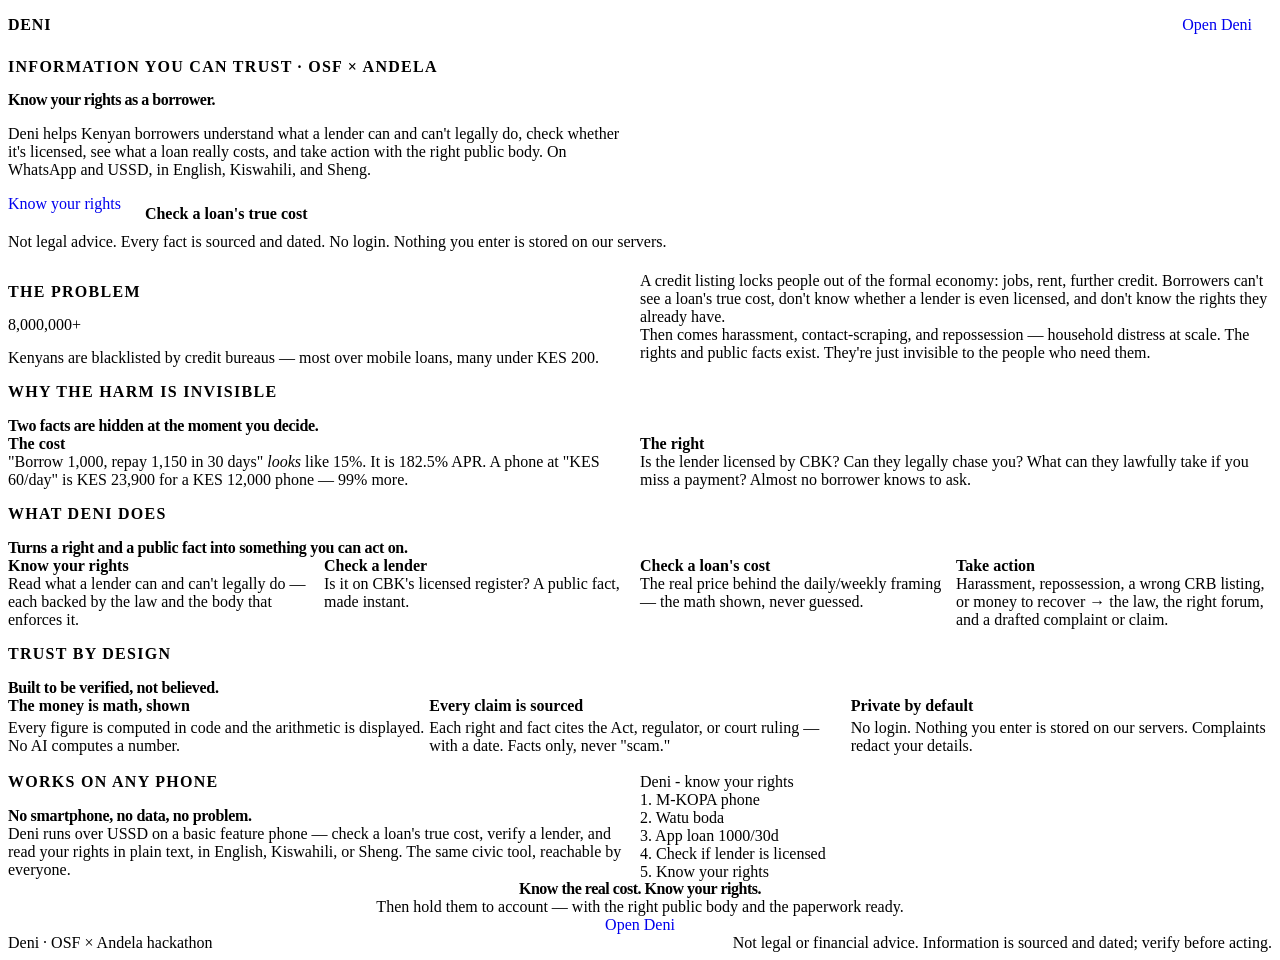
==== frontend/landing.html @ 60b098ba "Add landing page and serve it at / with the app at /app" ====
<!DOCTYPE html>
<html lang="en">
<head>
  <meta charset="UTF-8" />
  <meta name="viewport" content="width=device-width, initial-scale=1.0" />
  <title>Deni — know your rights as a borrower</title>
  <meta name="description" content="Deni helps Kenyan borrowers understand their rights, check if a lender is licensed, see a loan's true cost, and act with the right public body. On WhatsApp and USSD, in English, Kiswahili, and Sheng." />
  <link rel="preconnect" href="https://fonts.googleapis.com" />
  <link href="https://fonts.googleapis.com/css2?family=Inter:wght@400;500;600;700&family=JetBrains+Mono:wght@400;500;600;700&display=swap" rel="stylesheet" />
  <link rel="stylesheet" href="/styles.css" />
  <style>
    /* Landing-only layout helpers (reuse tokens from styles.css) */
    .wrap { max-width: var(--page-max-width); margin: 0 auto; padding: 0 var(--spacing-24); }
    .section { padding: var(--spacing-80) 0; }
    .eyebrow { font-family: var(--font-geist-mono); text-transform: uppercase; letter-spacing: 0.08em; font-size: var(--text-caption); color: var(--color-orange-text); font-weight: 600; }
    .hero-title { font-size: var(--text-heading-lg); font-weight: 600; letter-spacing: -0.03em; line-height: 1.05; margin: var(--spacing-16) 0; }
    .lead { font-size: var(--text-subheading); color: var(--color-graphite); max-width: 620px; }
    .cta-row { display: flex; gap: var(--spacing-16); flex-wrap: wrap; margin-top: var(--spacing-32); }
    .btn-ghost { background: var(--color-paper-white); color: var(--color-carbon-black); border: 1px solid var(--color-carbon-black); border-radius: var(--radius-buttons); font-weight: 600; font-size: var(--text-body); padding: 10px 24px; cursor: pointer; text-decoration: none; display: inline-block; }
    .btn-ghost:hover { background: var(--color-chartreuse-highlight); }
    a.btn-primary { text-decoration: none; display: inline-block; }
    .grid-3 { display: grid; grid-template-columns: repeat(3, 1fr); gap: var(--spacing-24); }
    .grid-4 { display: grid; grid-template-columns: repeat(4, 1fr); gap: var(--spacing-16); }
    .grid-2 { display: grid; grid-template-columns: 1fr 1fr; gap: var(--spacing-40); align-items: center; }
    .big-number { font-size: var(--text-display); line-height: 1; }
    .section-title { font-size: var(--text-heading); font-weight: 600; letter-spacing: -0.02em; margin: 0 0 var(--spacing-8); }
    .muted { color: var(--color-graphite); }
    .divider { border: none; border-top: 1px solid var(--color-carbon-black); margin: 0; }
    footer { border-top: 1px solid var(--color-carbon-black); }
    @media (max-width: 860px) {
      .grid-3, .grid-4, .grid-2 { grid-template-columns: 1fr; }
      .hero-title { font-size: 40px; }
      .big-number { font-size: 56px; }
      .section { padding: var(--spacing-56) 0; }
    }
  </style>
</head>
<body>
  <!-- Header -->
  <header style="border-bottom:1px solid var(--color-carbon-black);background:var(--color-paper-white);position:sticky;top:0;z-index:10;">
    <div class="wrap" style="display:flex;align-items:center;justify-content:space-between;gap:var(--spacing-16);padding-top:var(--spacing-16);padding-bottom:var(--spacing-16);">
      <span style="font-family:var(--font-geist-mono);text-transform:uppercase;letter-spacing:0.05em;font-weight:600;">Deni</span>
      <a href="/app" class="btn-primary" style="padding:8px 20px;">Open Deni</a>
    </div>
  </header>

  <!-- Hero -->
  <section class="grid-bg">
    <div class="wrap section">
      <p class="eyebrow">Information you can trust · OSF × Andela</p>
      <h1 class="hero-title">Know your <span style="color:var(--color-signal-orange);">rights</span> as a borrower.</h1>
      <p class="lead">
        Deni helps Kenyan borrowers understand what a lender can and can't legally do,
        check whether it's licensed, see what a loan really costs, and take action with
        the right public body. On WhatsApp and USSD, in English, Kiswahili, and Sheng.
      </p>
      <div class="cta-row">
        <a href="/app#rights" class="btn-primary">Know your rights</a>
        <a href="/app#cost" class="btn-ghost">Check a loan's true cost</a>
      </div>
      <p class="muted" style="font-size:var(--text-caption);margin-top:var(--spacing-24);">
        Not legal advice. Every fact is sourced and dated. No login. Nothing you enter is stored on our servers.
      </p>
    </div>
  </section>

  <hr class="divider" />

  <!-- Problem: the stakes -->
  <section class="section">
    <div class="wrap grid-2">
      <div>
        <p class="eyebrow">The problem</p>
        <p class="big-number stat-number">8,000,000+</p>
        <p style="font-size:var(--text-subheading);margin:var(--spacing-8) 0 0;">
          Kenyans are blacklisted by credit bureaus — most over mobile loans, many
          under KES 200.
        </p>
      </div>
      <div>
        <p style="margin:0 0 var(--spacing-16);">
          A credit listing locks people out of the formal economy: jobs, rent, further
          credit. Borrowers can't see a loan's true cost, don't know whether a lender is
          even licensed, and don't know the rights they already have.
        </p>
        <p class="muted" style="margin:0;">
          Then comes harassment, contact-scraping, and repossession — household distress
          at scale. The rights and public facts exist. They're just invisible to the
          people who need them.
        </p>
      </div>
    </div>
  </section>

  <hr class="divider" />

  <!-- Why it's invisible -->
  <section class="section grid-bg">
    <div class="wrap">
      <p class="eyebrow">Why the harm is invisible</p>
      <h2 class="section-title">Two facts are hidden at the moment you decide.</h2>
      <div class="grid-2" style="margin-top:var(--spacing-32);align-items:stretch;">
        <div class="card-hard">
          <p style="margin:0 0 var(--spacing-8);font-weight:600;">The cost</p>
          <p style="margin:0;">"Borrow 1,000, repay 1,150 in 30 days" <em>looks</em> like 15%. It is
            <span class="stat-inline">182.5% APR.</span> A phone at "KES 60/day" is
            <span class="stat-inline">KES 23,900 for a KES 12,000 phone — 99% more.</span></p>
        </div>
        <div class="card-hard">
          <p style="margin:0 0 var(--spacing-8);font-weight:600;">The right</p>
          <p style="margin:0;">Is the lender licensed by CBK? Can they legally chase you?
            What can they lawfully take if you miss a payment? Almost no borrower knows to ask.</p>
        </div>
      </div>
    </div>
  </section>

  <hr class="divider" />

  <!-- What Deni does -->
  <section class="section">
    <div class="wrap">
      <p class="eyebrow">What Deni does</p>
      <h2 class="section-title">Turns a right and a public fact into something you can act on.</h2>
      <div class="grid-4" style="margin-top:var(--spacing-32);">
        <a href="/app#rights" class="card-hard" style="text-decoration:none;color:inherit;">
          <p style="margin:0 0 var(--spacing-8);font-weight:600;">Know your rights</p>
          <p class="muted" style="margin:0;">Read what a lender can and can't legally do — each backed by the law and the body that enforces it.</p>
        </a>
        <a href="/app#lender" class="card-hard" style="text-decoration:none;color:inherit;">
          <p style="margin:0 0 var(--spacing-8);font-weight:600;">Check a lender</p>
          <p class="muted" style="margin:0;">Is it on CBK's licensed register? A public fact, made instant.</p>
        </a>
        <a href="/app#cost" class="card-hard" style="text-decoration:none;color:inherit;">
          <p style="margin:0 0 var(--spacing-8);font-weight:600;">Check a loan's cost</p>
          <p class="muted" style="margin:0;">The real price behind the daily/weekly framing — the math shown, never guessed.</p>
        </a>
        <a href="/app" class="card-hard" style="text-decoration:none;color:inherit;">
          <p style="margin:0 0 var(--spacing-8);font-weight:600;">Take action</p>
          <p class="muted" style="margin:0;">Harassment, repossession, a wrong CRB listing, or money to recover → the law, the right forum, and a drafted complaint or claim.</p>
        </a>
      </div>
    </div>
  </section>

  <hr class="divider" />

  <!-- Trust -->
  <section class="section grid-bg">
    <div class="wrap">
      <p class="eyebrow">Trust by design</p>
      <h2 class="section-title">Built to be verified, not believed.</h2>
      <div class="grid-3" style="margin-top:var(--spacing-32);">
        <div>
          <p style="font-weight:600;margin:0 0 4px;">The money is math, shown</p>
          <p class="muted" style="margin:0;">Every figure is computed in code and the arithmetic is displayed. No AI computes a number.</p>
        </div>
        <div>
          <p style="font-weight:600;margin:0 0 4px;">Every claim is sourced</p>
          <p class="muted" style="margin:0;">Each right and fact cites the Act, regulator, or court ruling — with a date. Facts only, never "scam."</p>
        </div>
        <div>
          <p style="font-weight:600;margin:0 0 4px;">Private by default</p>
          <p class="muted" style="margin:0;">No login. Nothing you enter is stored on our servers. Complaints redact your details.</p>
        </div>
      </div>
    </div>
  </section>

  <hr class="divider" />

  <!-- Works on any phone -->
  <section class="section">
    <div class="wrap grid-2">
      <div>
        <p class="eyebrow">Works on any phone</p>
        <h2 class="section-title">No smartphone, no data, no problem.</h2>
        <p class="muted" style="margin:0;">
          Deni runs over USSD on a basic feature phone — check a loan's true cost, verify
          a lender, and read your rights in plain text, in English, Kiswahili, or Sheng.
          The same civic tool, reachable by everyone.
        </p>
      </div>
      <div class="card-hard" style="font-family:var(--font-geist-mono);font-size:var(--text-caption);white-space:pre-line;background:var(--color-carbon-black);color:var(--color-paper-white);">
Deni - know your rights
1. M-KOPA phone
2. Watu boda
3. App loan 1000/30d
4. Check if lender is licensed
5. Know your rights
      </div>
    </div>
  </section>

  <hr class="divider" />

  <!-- Final CTA -->
  <section class="section grid-bg" style="text-align:center;">
    <div class="wrap">
      <h2 class="hero-title" style="margin-top:0;">Know the real cost. Know your rights.</h2>
      <p class="lead" style="margin:0 auto;">Then hold them to account — with the right public body and the paperwork ready.</p>
      <div class="cta-row" style="justify-content:center;">
        <a href="/app#rights" class="btn-primary">Open Deni</a>
      </div>
    </div>
  </section>

  <!-- Footer -->
  <footer>
    <div class="wrap" style="padding-top:var(--spacing-24);padding-bottom:var(--spacing-24);display:flex;justify-content:space-between;gap:var(--spacing-16);flex-wrap:wrap;">
      <span style="font-family:var(--font-geist-mono);font-size:var(--text-caption);">Deni · OSF × Andela hackathon</span>
      <span class="muted" style="font-size:var(--text-caption);">Not legal or financial advice. Information is sourced and dated; verify before acting.</span>
    </div>
  </footer>
</body>
</html>
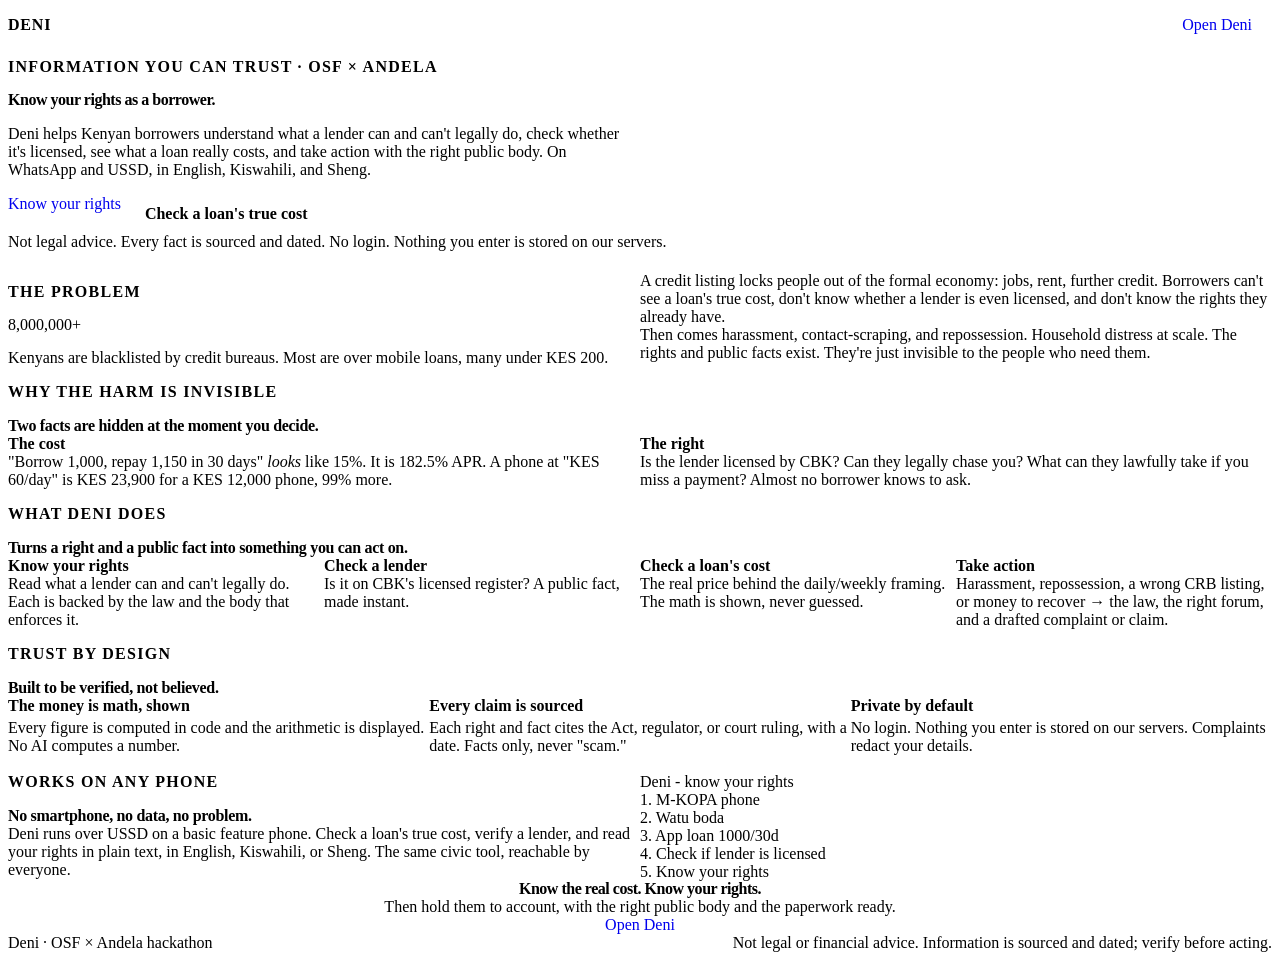
==== commit 4c57ec63: "Remove em dashes from all user-facing text Replace em dashes with commas, colons, and periods across" ====
--- a/frontend/landing.html
+++ b/frontend/landing.html
@@ -3,7 +3,7 @@
 <head>
   <meta charset="UTF-8" />
   <meta name="viewport" content="width=device-width, initial-scale=1.0" />
-  <title>Deni — know your rights as a borrower</title>
+  <title>Deni. Know your rights as a borrower</title>
   <meta name="description" content="Deni helps Kenyan borrowers understand their rights, check if a lender is licensed, see a loan's true cost, and act with the right public body. On WhatsApp and USSD, in English, Kiswahili, and Sheng." />
   <link rel="preconnect" href="https://fonts.googleapis.com" />
   <link href="https://fonts.googleapis.com/css2?family=Inter:wght@400;500;600;700&family=JetBrains+Mono:wght@400;500;600;700&display=swap" rel="stylesheet" />
@@ -73,7 +73,7 @@
         <p class="eyebrow">The problem</p>
         <p class="big-number stat-number">8,000,000+</p>
         <p style="font-size:var(--text-subheading);margin:var(--spacing-8) 0 0;">
-          Kenyans are blacklisted by credit bureaus — most over mobile loans, many
+          Kenyans are blacklisted by credit bureaus. Most are over mobile loans, many
           under KES 200.
         </p>
       </div>
@@ -84,7 +84,7 @@
           even licensed, and don't know the rights they already have.
         </p>
         <p class="muted" style="margin:0;">
-          Then comes harassment, contact-scraping, and repossession — household distress
+          Then comes harassment, contact-scraping, and repossession. Household distress
           at scale. The rights and public facts exist. They're just invisible to the
           people who need them.
         </p>
@@ -104,7 +104,7 @@
           <p style="margin:0 0 var(--spacing-8);font-weight:600;">The cost</p>
           <p style="margin:0;">"Borrow 1,000, repay 1,150 in 30 days" <em>looks</em> like 15%. It is
             <span class="stat-inline">182.5% APR.</span> A phone at "KES 60/day" is
-            <span class="stat-inline">KES 23,900 for a KES 12,000 phone — 99% more.</span></p>
+            <span class="stat-inline">KES 23,900 for a KES 12,000 phone, 99% more.</span></p>
         </div>
         <div class="card-hard">
           <p style="margin:0 0 var(--spacing-8);font-weight:600;">The right</p>
@@ -125,7 +125,7 @@
       <div class="grid-4" style="margin-top:var(--spacing-32);">
         <a href="/app#rights" class="card-hard" style="text-decoration:none;color:inherit;">
           <p style="margin:0 0 var(--spacing-8);font-weight:600;">Know your rights</p>
-          <p class="muted" style="margin:0;">Read what a lender can and can't legally do — each backed by the law and the body that enforces it.</p>
+          <p class="muted" style="margin:0;">Read what a lender can and can't legally do. Each is backed by the law and the body that enforces it.</p>
         </a>
         <a href="/app#lender" class="card-hard" style="text-decoration:none;color:inherit;">
           <p style="margin:0 0 var(--spacing-8);font-weight:600;">Check a lender</p>
@@ -133,7 +133,7 @@
         </a>
         <a href="/app#cost" class="card-hard" style="text-decoration:none;color:inherit;">
           <p style="margin:0 0 var(--spacing-8);font-weight:600;">Check a loan's cost</p>
-          <p class="muted" style="margin:0;">The real price behind the daily/weekly framing — the math shown, never guessed.</p>
+          <p class="muted" style="margin:0;">The real price behind the daily/weekly framing. The math is shown, never guessed.</p>
         </a>
         <a href="/app" class="card-hard" style="text-decoration:none;color:inherit;">
           <p style="margin:0 0 var(--spacing-8);font-weight:600;">Take action</p>
@@ -157,7 +157,7 @@
         </div>
         <div>
           <p style="font-weight:600;margin:0 0 4px;">Every claim is sourced</p>
-          <p class="muted" style="margin:0;">Each right and fact cites the Act, regulator, or court ruling — with a date. Facts only, never "scam."</p>
+          <p class="muted" style="margin:0;">Each right and fact cites the Act, regulator, or court ruling, with a date. Facts only, never "scam."</p>
         </div>
         <div>
           <p style="font-weight:600;margin:0 0 4px;">Private by default</p>
@@ -176,7 +176,7 @@
         <p class="eyebrow">Works on any phone</p>
         <h2 class="section-title">No smartphone, no data, no problem.</h2>
         <p class="muted" style="margin:0;">
-          Deni runs over USSD on a basic feature phone — check a loan's true cost, verify
+          Deni runs over USSD on a basic feature phone. Check a loan's true cost, verify
           a lender, and read your rights in plain text, in English, Kiswahili, or Sheng.
           The same civic tool, reachable by everyone.
         </p>
@@ -198,7 +198,7 @@
   <section class="section grid-bg" style="text-align:center;">
     <div class="wrap">
       <h2 class="hero-title" style="margin-top:0;">Know the real cost. Know your rights.</h2>
-      <p class="lead" style="margin:0 auto;">Then hold them to account — with the right public body and the paperwork ready.</p>
+      <p class="lead" style="margin:0 auto;">Then hold them to account, with the right public body and the paperwork ready.</p>
       <div class="cta-row" style="justify-content:center;">
         <a href="/app#rights" class="btn-primary">Open Deni</a>
       </div>
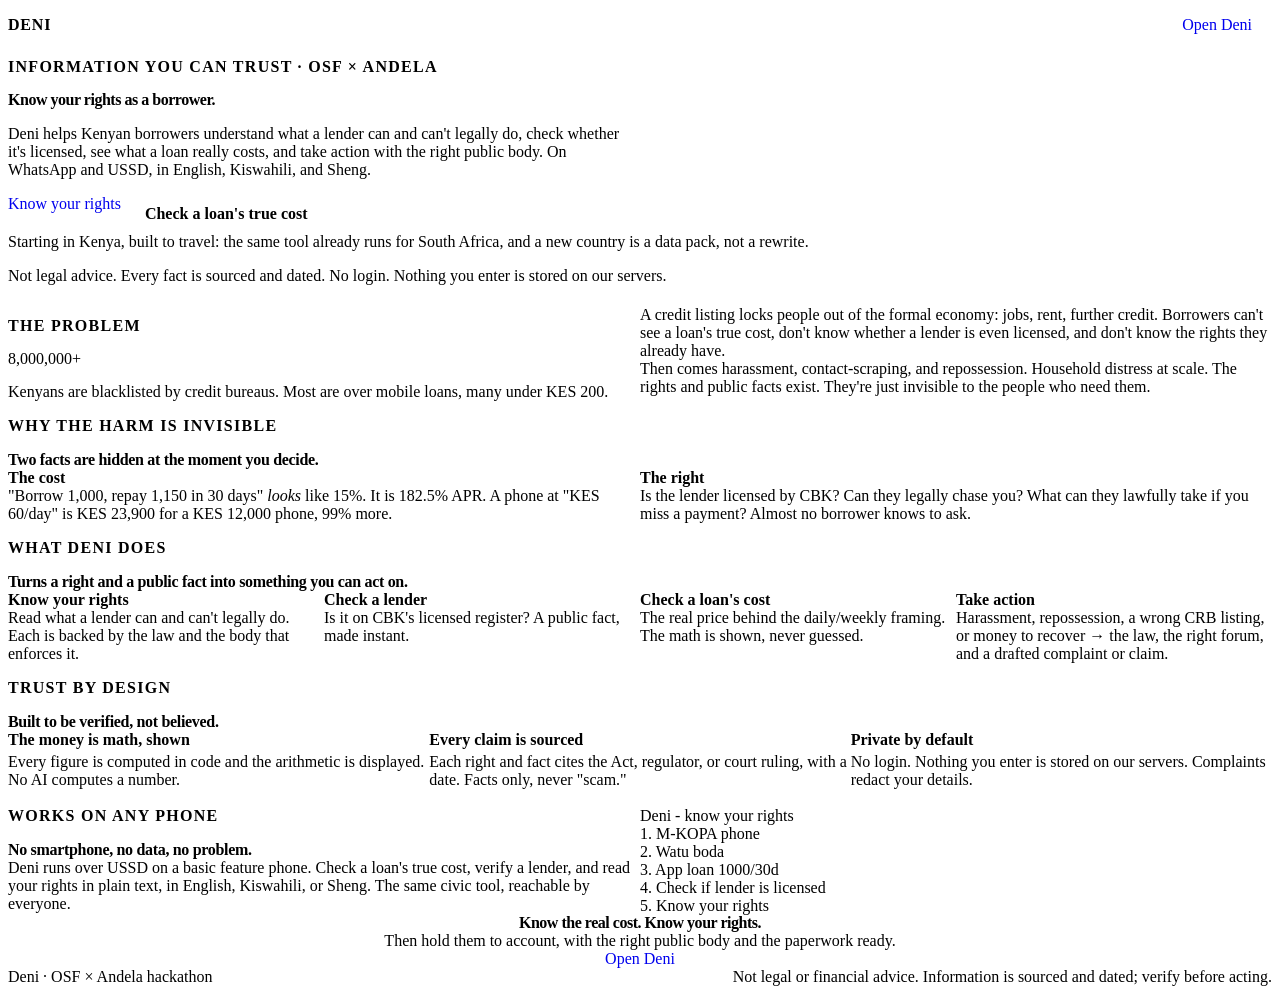
==== commit 423bd579: "Cleanups: drop personal AWS profile, add favicon and a scalability line run.sh and docs no longer ha" ====
--- a/frontend/landing.html
+++ b/frontend/landing.html
@@ -2,6 +2,7 @@
 <html lang="en">
 <head>
   <meta charset="UTF-8" />
+  <link rel="icon" type="image/svg+xml" href="data:image/svg+xml,%3Csvg xmlns=%27http://www.w3.org/2000/svg%27 viewBox=%270 0 100 100%27%3E%3Crect width=%27100%27 height=%27100%27 rx=%2718%27 fill=%27%23ff5b29%27/%3E%3Ctext x=%2750%27 y=%2772%27 font-family=%27monospace%27 font-size=%2770%27 font-weight=%27700%27 text-anchor=%27middle%27 fill=%27%23fafafa%27%3ED%3C/text%3E%3C/svg%3E" />
   <meta name="viewport" content="width=device-width, initial-scale=1.0" />
   <title>Deni. Know your rights as a borrower</title>
   <meta name="description" content="Deni helps Kenyan borrowers understand their rights, check if a lender is licensed, see a loan's true cost, and act with the right public body. On WhatsApp and USSD, in English, Kiswahili, and Sheng." />
@@ -58,6 +59,9 @@
         <a href="/app#rights" class="btn-primary">Know your rights</a>
         <a href="/app#cost" class="btn-ghost">Check a loan's true cost</a>
       </div>
+      <p class="muted" style="font-size:var(--text-caption);margin-top:var(--spacing-16);">
+        Starting in Kenya, built to travel: the same tool already runs for South Africa, and a new country is a data pack, not a rewrite.
+      </p>
       <p class="muted" style="font-size:var(--text-caption);margin-top:var(--spacing-24);">
         Not legal advice. Every fact is sourced and dated. No login. Nothing you enter is stored on our servers.
       </p>
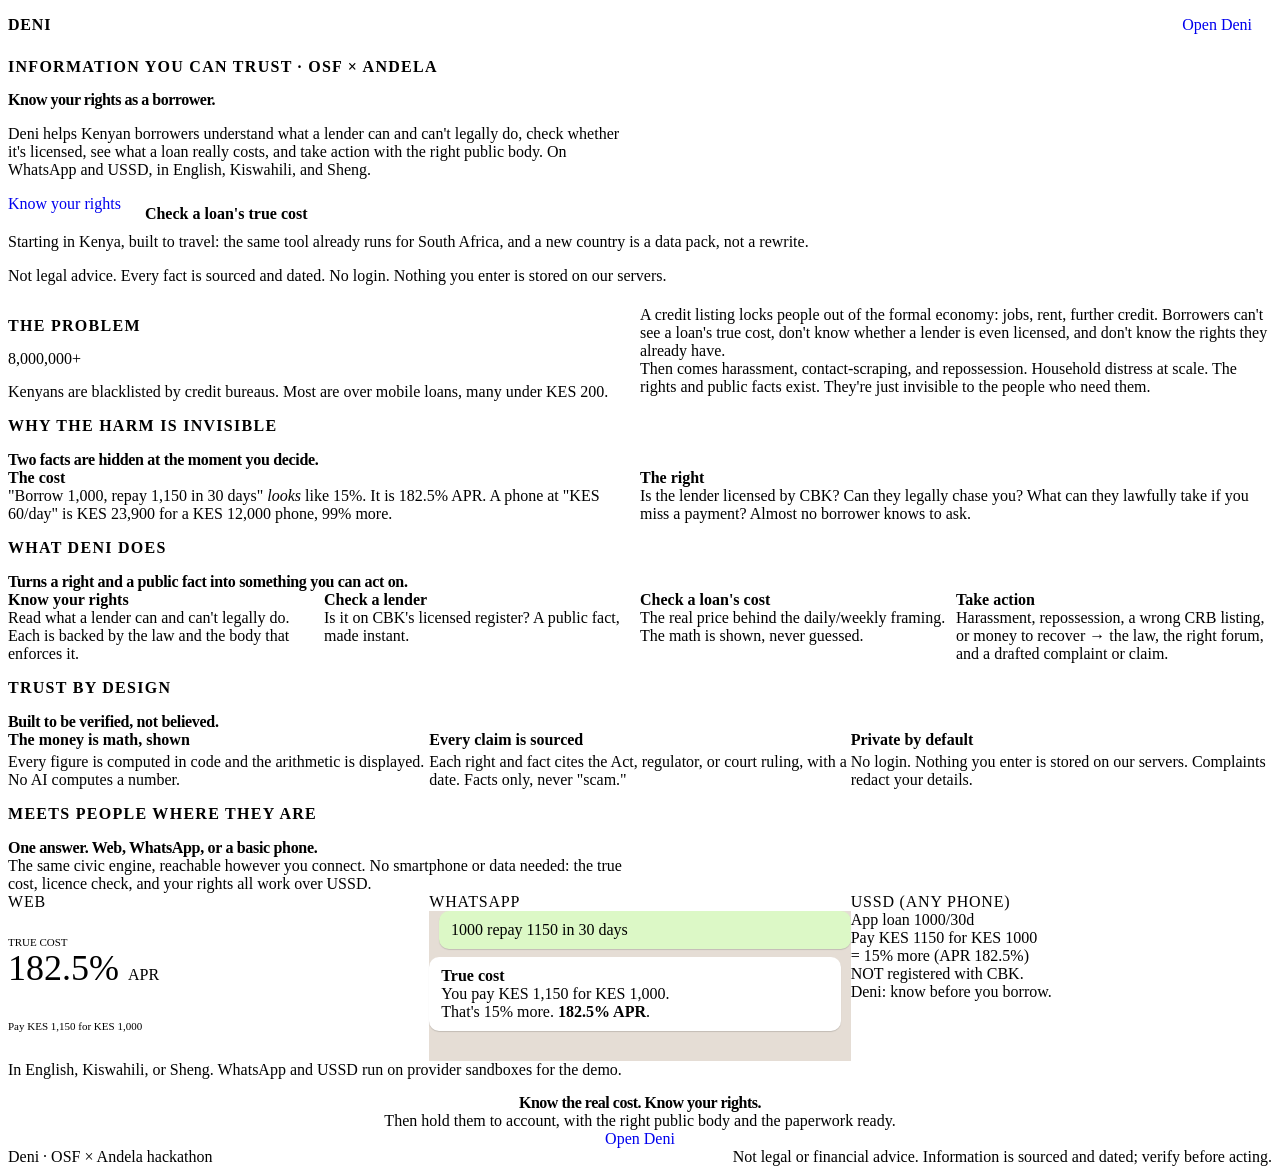
==== commit f62fdac3: "Add three-channel showcase to the landing page (scalability story) Replaces the single USSD block wi" ====
--- a/frontend/landing.html
+++ b/frontend/landing.html
@@ -33,7 +33,19 @@
       .hero-title { font-size: 40px; }
       .big-number { font-size: 56px; }
       .section { padding: var(--spacing-56) 0; }
+      .channels { grid-template-columns: 1fr; }
     }
+    /* Three-channel showcase: the same true-cost answer on every surface. */
+    .channels { display: grid; grid-template-columns: repeat(3, 1fr); gap: var(--spacing-24); margin-top: var(--spacing-32); align-items: start; }
+    .channel-label { font-family: var(--font-geist-mono); font-size: var(--text-caption); text-transform: uppercase; letter-spacing: 0.05em; color: var(--color-steel); margin: 0 0 var(--spacing-8); }
+    .mock-browser { border: 1px solid var(--color-carbon-black); border-radius: var(--radius-cards); overflow: hidden; box-shadow: var(--shadow-subtle); }
+    .mock-browser-bar { background: var(--color-carbon-black); padding: 8px 10px; display: flex; gap: 5px; }
+    .mock-browser-bar span { width: 9px; height: 9px; border-radius: 50%; background: var(--color-ash); }
+    .mock-browser-body { background: var(--color-paper-white); padding: var(--spacing-16); }
+    .mock-wa { background: #e5ddd5; border-radius: var(--radius-cards); padding: var(--spacing-16); min-height: 150px; }
+    .wa-bubble { background: #fff; border-radius: 10px; padding: 10px 12px; font-size: var(--text-caption); box-shadow: 0 1px 1px rgba(0,0,0,0.15); max-width: 92%; }
+    .wa-bubble.me { background: #dcf8c6; margin-left: auto; }
+    .mock-ussd { background: var(--color-carbon-black); color: var(--color-paper-white); border-radius: var(--radius-cards); padding: var(--spacing-16); font-family: var(--font-geist-mono); font-size: var(--text-caption); white-space: pre-line; min-height: 150px; }
   </style>
 </head>
 <body>
@@ -173,26 +185,52 @@
 
   <hr class="divider" />
 
-  <!-- Works on any phone -->
+  <!-- Works everywhere: one answer, three channels -->
   <section class="section">
-    <div class="wrap grid-2">
-      <div>
-        <p class="eyebrow">Works on any phone</p>
-        <h2 class="section-title">No smartphone, no data, no problem.</h2>
-        <p class="muted" style="margin:0;">
-          Deni runs over USSD on a basic feature phone. Check a loan's true cost, verify
-          a lender, and read your rights in plain text, in English, Kiswahili, or Sheng.
-          The same civic tool, reachable by everyone.
-        </p>
-      </div>
-      <div class="card-hard" style="font-family:var(--font-geist-mono);font-size:var(--text-caption);white-space:pre-line;background:var(--color-carbon-black);color:var(--color-paper-white);">
-Deni - know your rights
-1. M-KOPA phone
-2. Watu boda
-3. App loan 1000/30d
-4. Check if lender is licensed
-5. Know your rights
-      </div>
+    <div class="wrap">
+      <p class="eyebrow">Meets people where they are</p>
+      <h2 class="section-title">One answer. Web, WhatsApp, or a basic phone.</h2>
+      <p class="muted" style="margin:var(--spacing-8) 0 0;max-width:620px;">
+        The same civic engine, reachable however you connect. No smartphone or data
+        needed: the true cost, licence check, and your rights all work over USSD.
+      </p>
+      <div class="channels">
+        <!-- Web -->
+        <div>
+          <p class="channel-label">Web</p>
+          <div class="mock-browser">
+            <div class="mock-browser-bar"><span></span><span></span><span></span></div>
+            <div class="mock-browser-body">
+              <p style="margin:0;font-family:var(--font-geist-mono);font-size:11px;text-transform:uppercase;color:var(--color-steel);">True cost</p>
+              <p class="stat-number" style="font-size:36px;margin:2px 0 0;line-height:1;">182.5% <span style="font-size:16px;">APR</span></p>
+              <div style="height:20px;border:1px solid var(--color-carbon-black);border-radius:4px;background:var(--color-signal-orange);position:relative;margin:10px 0 4px;overflow:hidden;">
+                <div style="position:absolute;left:0;top:0;bottom:0;width:87%;background:var(--color-carbon-black);"></div>
+              </div>
+              <p style="margin:0;font-size:11px;font-family:var(--font-geist-mono);">Pay KES 1,150 for KES 1,000</p>
+            </div>
+          </div>
+        </div>
+        <!-- WhatsApp -->
+        <div>
+          <p class="channel-label">WhatsApp</p>
+          <div class="mock-wa">
+            <div class="wa-bubble me" style="margin-bottom:8px;">1000 repay 1150 in 30 days</div>
+            <div class="wa-bubble"><strong>True cost</strong><br>You pay KES 1,150 for KES 1,000.<br>That's 15% more. <strong>182.5% APR</strong>.</div>
+          </div>
+        </div>
+        <!-- USSD -->
+        <div>
+          <p class="channel-label">USSD (any phone)</p>
+          <div class="mock-ussd">App loan 1000/30d
+Pay KES 1150 for KES 1000
+= 15% more (APR 182.5%)
+NOT registered with CBK.
+Deni: know before you borrow.</div>
+        </div>
+      </div>
+      <p class="muted" style="font-size:var(--text-caption);margin-top:var(--spacing-16);">
+        In English, Kiswahili, or Sheng. WhatsApp and USSD run on provider sandboxes for the demo.
+      </p>
     </div>
   </section>
 
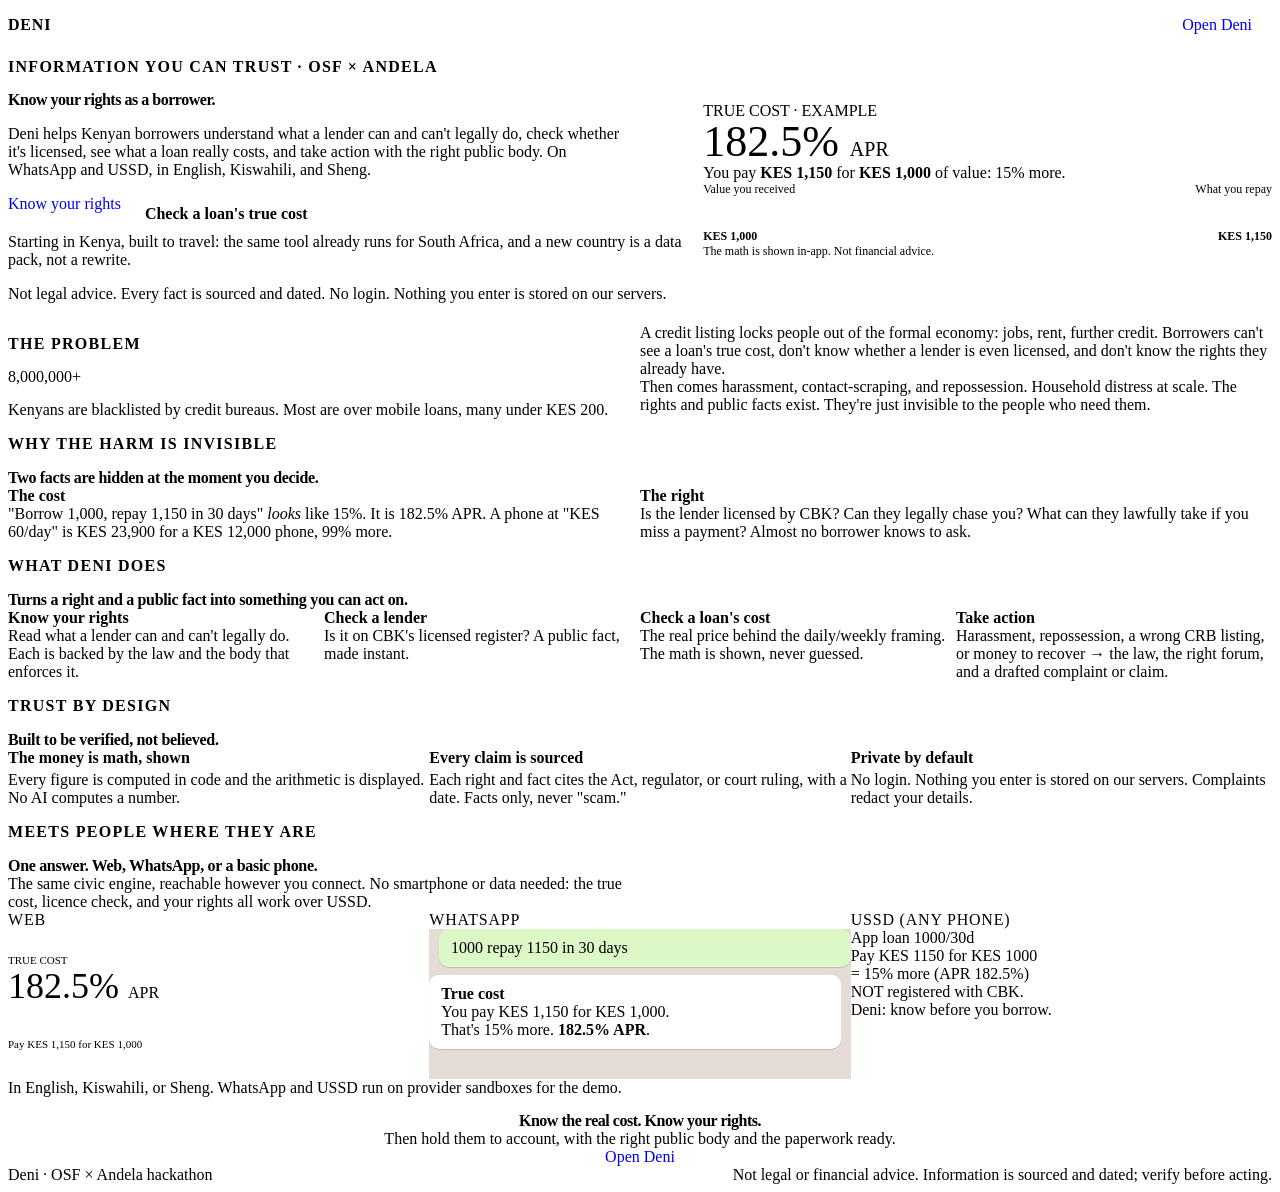
==== commit adf4cec1: "Add a live true-cost preview to the landing hero The hero is now two columns on desktop: the value p" ====
--- a/frontend/landing.html
+++ b/frontend/landing.html
@@ -46,6 +46,9 @@
     .wa-bubble { background: #fff; border-radius: 10px; padding: 10px 12px; font-size: var(--text-caption); box-shadow: 0 1px 1px rgba(0,0,0,0.15); max-width: 92%; }
     .wa-bubble.me { background: #dcf8c6; margin-left: auto; }
     .mock-ussd { background: var(--color-carbon-black); color: var(--color-paper-white); border-radius: var(--radius-cards); padding: var(--spacing-16); font-family: var(--font-geist-mono); font-size: var(--text-caption); white-space: pre-line; min-height: 150px; }
+    /* Hero: text left, live product preview right; stacks on small screens. */
+    .hero-grid { display: grid; grid-template-columns: 1.1fr 0.9fr; gap: var(--spacing-40); align-items: center; }
+    @media (max-width: 860px) { .hero-grid { grid-template-columns: 1fr; } }
   </style>
 </head>
 <body>
@@ -60,6 +63,8 @@
   <!-- Hero -->
   <section class="grid-bg">
     <div class="wrap section">
+     <div class="hero-grid">
+      <div>
       <p class="eyebrow">Information you can trust · OSF × Andela</p>
       <h1 class="hero-title">Know your <span style="color:var(--color-signal-orange);">rights</span> as a borrower.</h1>
       <p class="lead">
@@ -77,6 +82,22 @@
       <p class="muted" style="font-size:var(--text-caption);margin-top:var(--spacing-24);">
         Not legal advice. Every fact is sourced and dated. No login. Nothing you enter is stored on our servers.
       </p>
+      </div>
+      <!-- Live product preview: the real result card, so the tool is visible above the fold. -->
+      <div>
+        <div class="card-hard" aria-label="Example of a true-cost result">
+          <p style="margin:0 0 var(--spacing-8);font-family:var(--font-geist-mono);text-transform:uppercase;font-size:var(--text-caption);">True cost · example</p>
+          <p class="stat-number" style="font-size:44px;margin:0;line-height:1;">182.5% <span style="font-size:20px;">APR</span></p>
+          <p style="margin:var(--spacing-16) 0 0;">You pay <strong>KES 1,150</strong> for <strong>KES 1,000</strong> of value: <span class="stat-inline">15%</span> more.</p>
+          <div style="display:flex;justify-content:space-between;font-family:var(--font-geist-mono);font-size:12px;color:var(--color-graphite);margin:var(--spacing-16) 0 4px;"><span>Value you received</span><span>What you repay</span></div>
+          <div role="img" aria-label="You repay KES 1,150 for KES 1,000 of value" style="position:relative;height:28px;border:1px solid var(--color-carbon-black);border-radius:var(--radius-smallbuttons);background:var(--color-signal-orange);overflow:hidden;">
+            <div style="position:absolute;left:0;top:0;bottom:0;width:87%;background:var(--color-carbon-black);"></div>
+          </div>
+          <div style="display:flex;justify-content:space-between;font-family:var(--font-geist-mono);font-size:12px;margin-top:4px;"><span style="font-weight:600;">KES 1,000</span><span style="color:var(--color-orange-text);font-weight:600;">KES 1,150</span></div>
+          <p style="margin:var(--spacing-16) 0 0;font-family:var(--font-geist-mono);font-size:12px;color:var(--color-steel);">The math is shown in-app. Not financial advice.</p>
+        </div>
+      </div>
+     </div>
     </div>
   </section>
 
